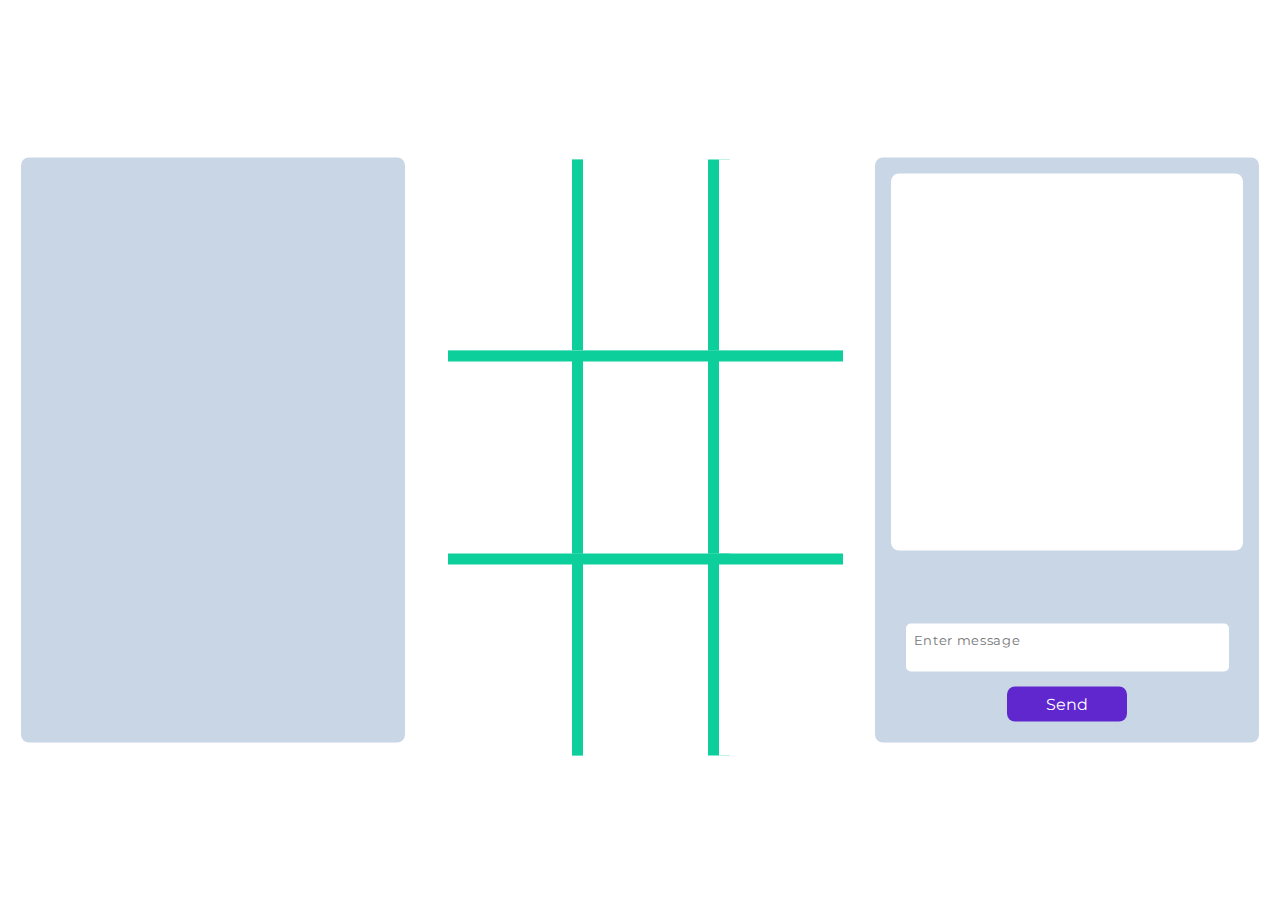
==== src/home.html @ e97b9d40 "Pushing basic ttt skeleton" ====
<!DOCTYPE html>
<html lang="en">

<head>
    <meta charset="UTF-8">
    <meta http-equiv="X-UA-Compatible" content="IE=edge">
    <meta name="viewport" content="width=device-width, initial-scale=1.0">
    <title>Home</title>
    <link rel="stylesheet" href="style.css">
</head>

<body>
    <div class="main">
        <div id="res" class="boxes">

        </div>
        <div id="box" class="boxes">
            <div id="div1" class="posn top left"></div>
            <div id="div2" class="posn top"></div>
            <div id="div3" class="posn top right"></div>
            <div id="div4" class="posn left"></div>
            <div id="div5" class="posn"></div>
            <div id="div6" class="posn right"></div>
            <div id="div7" class="posn bot left"></div>
            <div id="div8" class="posn bot"></div>
            <div id="div9" class="posn bot right"></div>
        </div>
        <div id="chat" class="boxes">
            <div class="chat-screen">
            </div>
            <div class="txtarea">
                <textarea name="message" placeholder="Enter message" id="msg-box" cols="30" rows="2"></textarea>
                <button id="send-chat" onclick="snd_msg()">Send</button>
            </div>
        </div>
    </div>

    <script>
        const input = document.querySelector("textarea");
        const scrn = document.querySelector(".chat-screen");
        function snd_msg() {
            // var now = new Date();
            // var mins = now.getMinutes();
            // var hrs = now.getHours();
            // var sec = now.getSeconds();
            // hrs = (hrs < 10)?`0${hrs}`:hrs;
            // mins = (mins < 10)?`0${mins}`:mins;
            // sec = (sec < 10)?`0${sec}`:sec;
            // @${hrs}:${mins}:${sec} 
            if(input.value !== ''){
                var mySide = document.createElement("span");
                var myMsg = document.createElement("p");
                const nameLabel = document.createElement("label");
                var text = input.value;
                nameLabel.innerHTML = "You ";
                myMsg.innerHTML = text;
                mySide.appendChild(nameLabel);
                mySide.appendChild(myMsg);
                scrn.appendChild(mySide);
                mySide.classList.add("my-msg");
                input.value = "";
            }
        }
    </script>
</body>

</html>
---- src/style.css ----
@import url('https://fonts.googleapis.com/css2?family=Montserrat:wght@500&display=swap');


body {
    margin: 0;
    padding: 0;
}

.main {
    position: absolute;
    top: 50%;
    transform: translateY(-50%);
    width: 100vw;
    height: 65vh;
    display: flex;
    justify-content: space-around;
    box-sizing: border-box;
}

.boxes {
    height: 100%;
    width: 30vw;
    background-color: #c8d6e5;
    border-radius: 0.5rem;
}

.posn {
    background-color: white;
    border: 0.7rem solid #0dcf9c;
    height: 100%;
    width: 100%;
}

.top {
    border-top: none;
}

.right {
    border-right: none;
}

.left {
    border-left: none;
}

.bot {
    border-bottom: none;
}

#chat {
    text-align: center;
    display: grid;
    grid-template-areas:
        'scrn scrn scrn scrn scrn scrn '
        'scrn scrn scrn scrn scrn scrn '
        'scrn scrn scrn scrn scrn scrn '
        'scrn scrn scrn scrn scrn scrn '
        'scrn scrn scrn scrn scrn scrn '
        'scrn scrn scrn scrn scrn scrn '
        'scrn scrn scrn scrn scrn scrn '
        'scrn scrn scrn scrn scrn scrn '
        'scrn scrn scrn scrn scrn scrn '
        'scrn scrn scrn scrn scrn scrn '
        'scrn scrn scrn scrn scrn scrn '
        'scrn scrn scrn scrn scrn scrn '
        'scrn scrn scrn scrn scrn scrn '
        'scrn scrn scrn scrn scrn scrn '
        'scrn scrn scrn scrn scrn scrn '
        'scrn scrn scrn scrn scrn scrn '
        'scrn scrn scrn scrn scrn scrn '
        'scrn scrn scrn scrn scrn scrn '
        'scrn scrn scrn scrn scrn scrn '
        'txtarea txtarea txtarea txtarea txtarea txtarea'
    ;
}

.txtarea {
    grid-area: txtarea;
    margin-top: -65px;
    margin-bottom: -20px;
}
textarea{
    letter-spacing: 0.5pt;
}


#box {
    border: 2px solid white;
    background-color: white;
    display: grid;
    grid-template-columns: auto auto auto;
}


textarea {
    resize: none;
    font-family: 'Montserrat', sans-serif;
    color: gray;
    outline: none;
    background-color: #fff;
    font-size: 13px;
    padding: 0.5rem;
    width: 80%;
    margin-bottom: -5px;
    border: none;
    border-radius: 0.3rem;
}

#send-chat {
    margin: 1rem;
    width: 120px;
    outline: none;
    border: none;
    padding: 0.5rem;
    border-radius: 0.5rem;
    font-family: 'Montserrat', sans-serif;
    font-size: 16px;
    background-color: #5f27cd;
    color: white;
}

#send-chat:hover{
    cursor: pointer;
}

.my-msg{
    margin-left: 0.5rem;
    border-radius: 0.5rem;
    text-align: justify;
    box-sizing: border-box;
    width: 50%;
    overflow: hidden;
    position: absolute;
    left: 50%;
    transform: translateX(-10%);
    background-color: #1e3799;
}

.my-msg p{
    background-color: #1e3799;
    margin-top: -2px;
    white-space: pre-line;
    overflow-wrap: break-word;
    padding: 0 0.5rem ;
    text-align: left;
    color: white;
    width: 98%;
}
.my-msg label{
    color: white;
    font-size: 11px;
    font-family: -apple-system, BlinkMacSystemFont, 'Segoe UI', Roboto, Oxygen, Ubuntu, Cantarell, 'Open Sans', 'Helvetica Neue', sans-serif;
    margin-left: 8px;
    margin-top: -3px;
}
.chat-screen {
    text-align: justify;
    position: relative;
    border-radius: 0.5rem;
    margin: 1rem;
    padding: 1rem;
    height: 65%;
    background-color: white;
    grid-area: scrn;
    overflow: auto;
    /* max-height: ; */
}
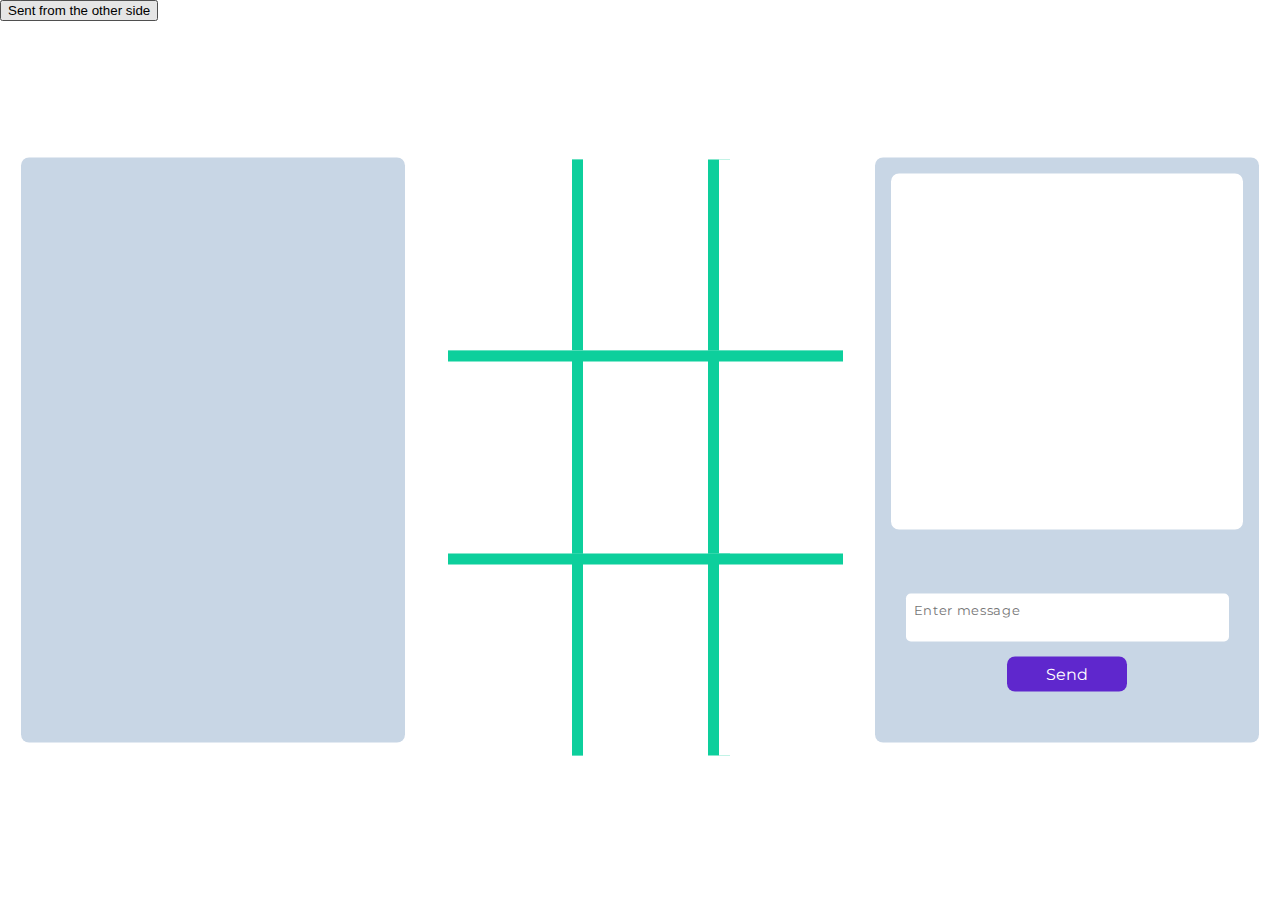
==== commit fbfaa01a: "Just trying to design other side msgs" ====
--- a/src/home.html
+++ b/src/home.html
@@ -10,6 +10,7 @@
 </head>
 
 <body>
+    <button id="oth-btn" onclick="othmsg()" >Sent from the other side</button>
     <div class="main">
         <div id="res" class="boxes">
 
@@ -36,32 +37,42 @@
     </div>
 
     <script>
-        const input = document.querySelector("textarea");
-        const scrn = document.querySelector(".chat-screen");
         function snd_msg() {
-            // var now = new Date();
-            // var mins = now.getMinutes();
-            // var hrs = now.getHours();
-            // var sec = now.getSeconds();
-            // hrs = (hrs < 10)?`0${hrs}`:hrs;
-            // mins = (mins < 10)?`0${mins}`:mins;
-            // sec = (sec < 10)?`0${sec}`:sec;
-            // @${hrs}:${mins}:${sec} 
-            if(input.value !== ''){
-                var mySide = document.createElement("span");
-                var myMsg = document.createElement("p");
+            let input = document.querySelector("textarea");
+            let scrn = document.querySelector(".chat-screen");
+            if (input.value !== '') {
+                var mySide = document.createElement("div");
+                var myMsg = document.createElement("div");
                 const nameLabel = document.createElement("label");
                 var text = input.value;
+                input.value = "";
+                mySide.classList.add("my-msg");
                 nameLabel.innerHTML = "You ";
                 myMsg.innerHTML = text;
                 mySide.appendChild(nameLabel);
                 mySide.appendChild(myMsg);
                 scrn.appendChild(mySide);
-                mySide.classList.add("my-msg");
+            }
+        }
+
+        function othmsg(){
+            let input = document.querySelector("textarea");
+            let scrn = document.querySelector(".chat-screen");
+            if (input.value !== '') {
+                var mySide = document.createElement("div");
+                var myMsg = document.createElement("div");
+                const nameLabel = document.createElement("label");
+                var text = input.value;
                 input.value = "";
+                mySide.classList.add("oth-msg");
+                nameLabel.innerHTML = "Aryadeep ";
+                myMsg.innerHTML = text;
+                mySide.appendChild(nameLabel);
+                mySide.appendChild(myMsg);
+                scrn.appendChild(mySide);
             }
         }
     </script>
 </body>
 
-</html>+</html>
--- a/src/style.css
+++ b/src/style.css
@@ -4,6 +4,13 @@
 body {
     margin: 0;
     padding: 0;
+}
+
+.chat-screen::-webkit-scrollbar {
+    display: none;
+}
+textarea::-webkit-scrollbar{
+    display: none;
 }
 
 .main {
@@ -65,21 +72,16 @@
         'scrn scrn scrn scrn scrn scrn '
         'scrn scrn scrn scrn scrn scrn '
         'scrn scrn scrn scrn scrn scrn '
-        'scrn scrn scrn scrn scrn scrn '
-        'scrn scrn scrn scrn scrn scrn '
-        'scrn scrn scrn scrn scrn scrn '
-        'scrn scrn scrn scrn scrn scrn '
-        'scrn scrn scrn scrn scrn scrn '
         'txtarea txtarea txtarea txtarea txtarea txtarea'
     ;
 }
 
 .txtarea {
     grid-area: txtarea;
-    margin-top: -65px;
-    margin-bottom: -20px;
-}
-textarea{
+    margin-top: -7rem;
+}
+
+textarea {
     letter-spacing: 0.5pt;
 }
 
@@ -119,49 +121,97 @@
     color: white;
 }
 
-#send-chat:hover{
+#send-chat:hover {
     cursor: pointer;
 }
 
-.my-msg{
+.my-msg {
     margin-left: 0.5rem;
     border-radius: 0.5rem;
-    text-align: justify;
-    box-sizing: border-box;
-    width: 50%;
-    overflow: hidden;
-    position: absolute;
-    left: 50%;
-    transform: translateX(-10%);
-    background-color: #1e3799;
-}
-
-.my-msg p{
-    background-color: #1e3799;
+    /* text-align: justify; */
+    box-sizing: border-box;
+    width: 75%;
+    /* position: absolute; */
+    float: right;
+    /* left: 50%; */
+    /* transform: translateX(-10%); */
+    background-color: #4b7bec;
+    margin-bottom: 1rem;
+    border-bottom: 7px white;
+    overflow: auto;
+}
+
+.my-msg div {
+    overflow: auto;
+    background-color: #4b7bec;
     margin-top: -2px;
     white-space: pre-line;
     overflow-wrap: break-word;
-    padding: 0 0.5rem ;
+    padding: 0 0.5rem 0.5rem;
     text-align: left;
     color: white;
-    width: 98%;
-}
-.my-msg label{
-    color: white;
-    font-size: 11px;
+    width: 90%;
+}
+
+.my-msg label {
+    color: white;
+    font-size: 10px;
     font-family: -apple-system, BlinkMacSystemFont, 'Segoe UI', Roboto, Oxygen, Ubuntu, Cantarell, 'Open Sans', 'Helvetica Neue', sans-serif;
     margin-left: 8px;
     margin-top: -3px;
 }
+.oth-msg {
+    margin-left: 0.1rem;
+    border-radius: 0.5rem;
+    /* text-align: justify; */
+    box-sizing: border-box;
+    width: 75%;
+    /* position: absolute; */
+    float: left;
+    /* left: 50%; */
+    /* transform: translateX(-10%); */
+    background-color: #26de81;
+    margin-bottom: 1rem;
+    border-bottom: 7px white;
+    overflow: auto;
+}
+
+.oth-msg div {
+    overflow: auto;
+    background-color: #26de81;
+    margin-top: -2px;
+    white-space: pre-line;
+    overflow-wrap: break-word;
+    padding: 0 0.5rem 0.5rem;
+    text-align: left;
+    color: white;
+    width: 90%;
+}
+
+.oth-msg label {
+    color: white;
+    font-size: 10px;
+    font-family: -apple-system, BlinkMacSystemFont, 'Segoe UI', Roboto, Oxygen, Ubuntu, Cantarell, 'Open Sans', 'Helvetica Neue', sans-serif;
+    margin-left: 8px;
+    margin-top: -3px;
+}
+
 .chat-screen {
+    box-sizing: border-box;
     text-align: justify;
     position: relative;
     border-radius: 0.5rem;
     margin: 1rem;
-    padding: 1rem;
-    height: 65%;
+    /* padding: 1rem; */
+    max-height: 65%;
     background-color: white;
     grid-area: scrn;
     overflow: auto;
+    border: 13px solid white;
     /* max-height: ; */
-}+}
+
+/* .dum{
+    width: 100%;
+    height: 25px;
+} */